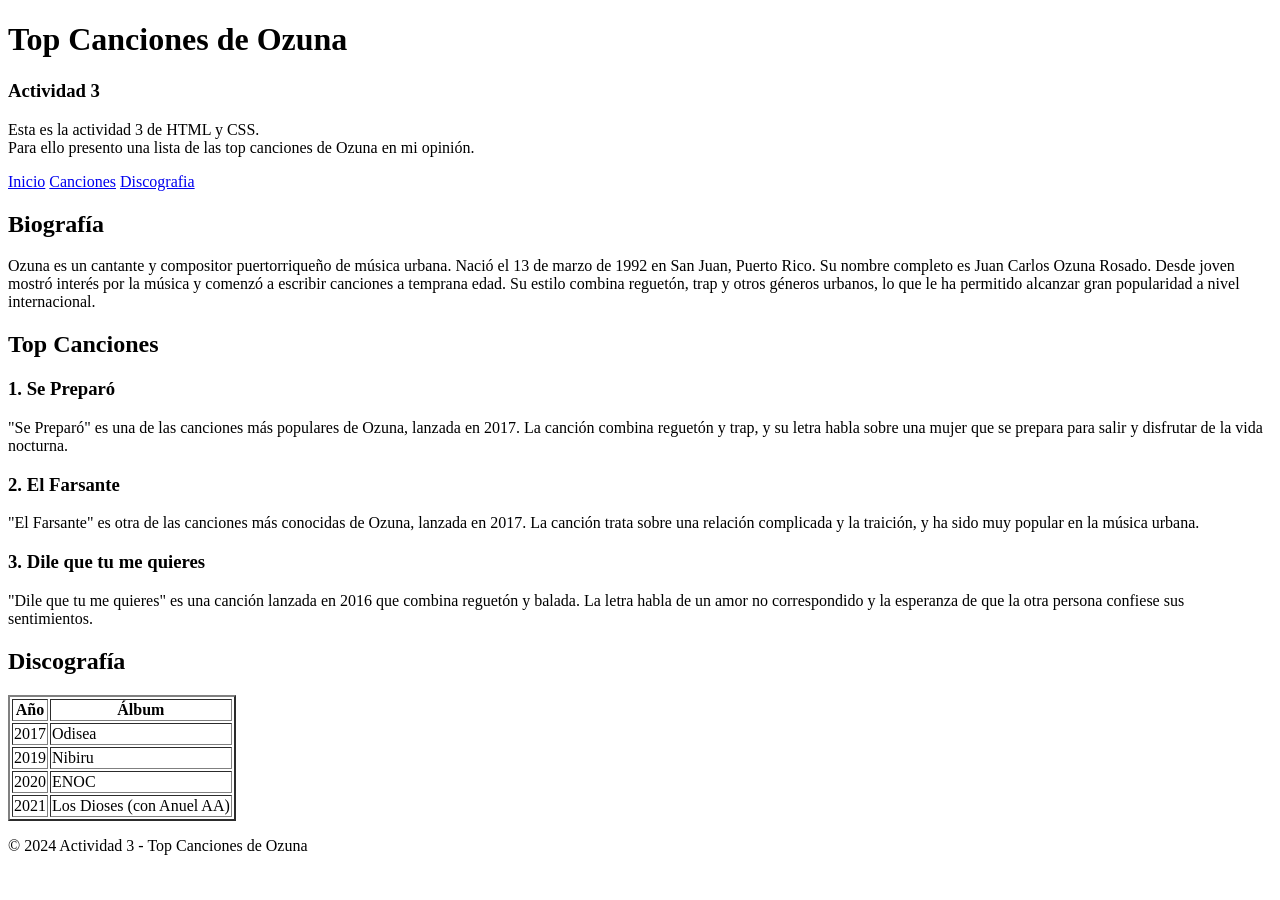
==== Tareas/actividad-3-html-y-css/index.html @ ae886368 "creación del index de la actividad 3" ====
<!DOCTYPE html>
<html lang="es">
<head>
    <meta charset="UTF-8">
    <meta name="viewport" content="width=device-width, initial-scale=1.0">
    <title>Actividad 3</title>
    <link rel="stylesheet" href="style.css">
</head>

<body>
    <header>
        <h1>Top Canciones de Ozuna</h1>
        <h3>Actividad 3</h3>
        <p>
            Esta es la actividad 3 de HTML y CSS.<br>
            Para ello presento una lista de las top canciones de Ozuna en mi opinión.
        </p>
        <nav>
            <a href="#biografia">Inicio</a>
            <a href="#canciones">Canciones</a>
            <a href="#discografia">Discografia</a>
        </nav>
    </header>
    
    <main>
        <section id="biografia">
            <h2>Biografía</h2>
            <p>
                Ozuna es un cantante y compositor puertorriqueño de música urbana. 
                Nació el 13 de marzo de 1992 en San Juan, Puerto Rico. 
                Su nombre completo es Juan Carlos Ozuna Rosado. 
                Desde joven mostró interés por la música y comenzó a escribir canciones a temprana edad. 
                Su estilo combina reguetón, trap y otros géneros urbanos, lo que le ha permitido alcanzar gran popularidad a nivel internacional.
            </p>
        </section>
        <section id="canciones">
            <!--<h2>Top Canciones</h2>
            <ol>
                <li>Se Preparó</li>
                <li>Caramelo</li>
                <li>Te Boté</li>
                <li>Vaina Loca</li>
                <li>La Modelo</li>
            </ol>-->

            <h2>Top Canciones</h2>
            <article>
                <h3>1. Se Preparó</h3>
                <p>
                    "Se Preparó" es una de las canciones más populares de Ozuna, lanzada en 2017. 
                    La canción combina reguetón y trap, y su letra habla sobre una mujer que se prepara para salir y disfrutar de la vida nocturna.
                </p>
            </article>
            <article>
                <h3>2. El Farsante</h3>
                <p>
                    "El Farsante" es otra de las canciones más conocidas de Ozuna, lanzada en 2017. 
                    La canción trata sobre una relación complicada y la traición, y ha sido muy popular en la música urbana.
                </p>
            </article>
            <article>
                <h3>3. Dile que tu me quieres</h3>
                <p>
                    "Dile que tu me quieres" es una canción lanzada en 2016 que combina reguetón y balada. 
                    La letra habla de un amor no correspondido y la esperanza de que la otra persona confiese sus sentimientos.
                </p>
            </article>
        </section>
        <section id="discografia">
            <h2>Discografía</h2>
            <!--<ul>
                <li>Odisea (2017)</li>
                <li>Nibiru (2019)</li>
                <li>ENOC (2020)</li>
                <li>Los Dioses (con Anuel AA) (2021)</li>
            </ul>-->

            <table border="2">
                <thead>
                    <tr>
                        <th>Año</th>
                        <th>Álbum</th>
                    </tr>
                </thead>
                <tbody>
                    <tr>
                        <td>2017</td>
                        <td>Odisea</td>
                    </tr>
                    <tr>
                        <td>2019</td>
                        <td>Nibiru</td>
                    </tr>
                    <tr>
                        <td>2020</td>
                        <td>ENOC</td>
                    </tr>
                    <tr>
                        <td>2021</td>
                        <td>Los Dioses (con Anuel AA)</td>
                    </tr>
                </tbody>
            </table>
        </section>
    </main>

    <footer>
        <p>&copy; 2024 Actividad 3 - Top Canciones de Ozuna</p>
    </footer>
</body>
</html>
---- Tareas/actividad-3-html-y-css/style.css ----
:root {
    --color-principal: #05a931;
    --color-secundario: #8cc0ed;
    --fuente-base: 16px;
    --espaciado-base: 1.5rem;
}

* {
    box-sizing: border-box;
}
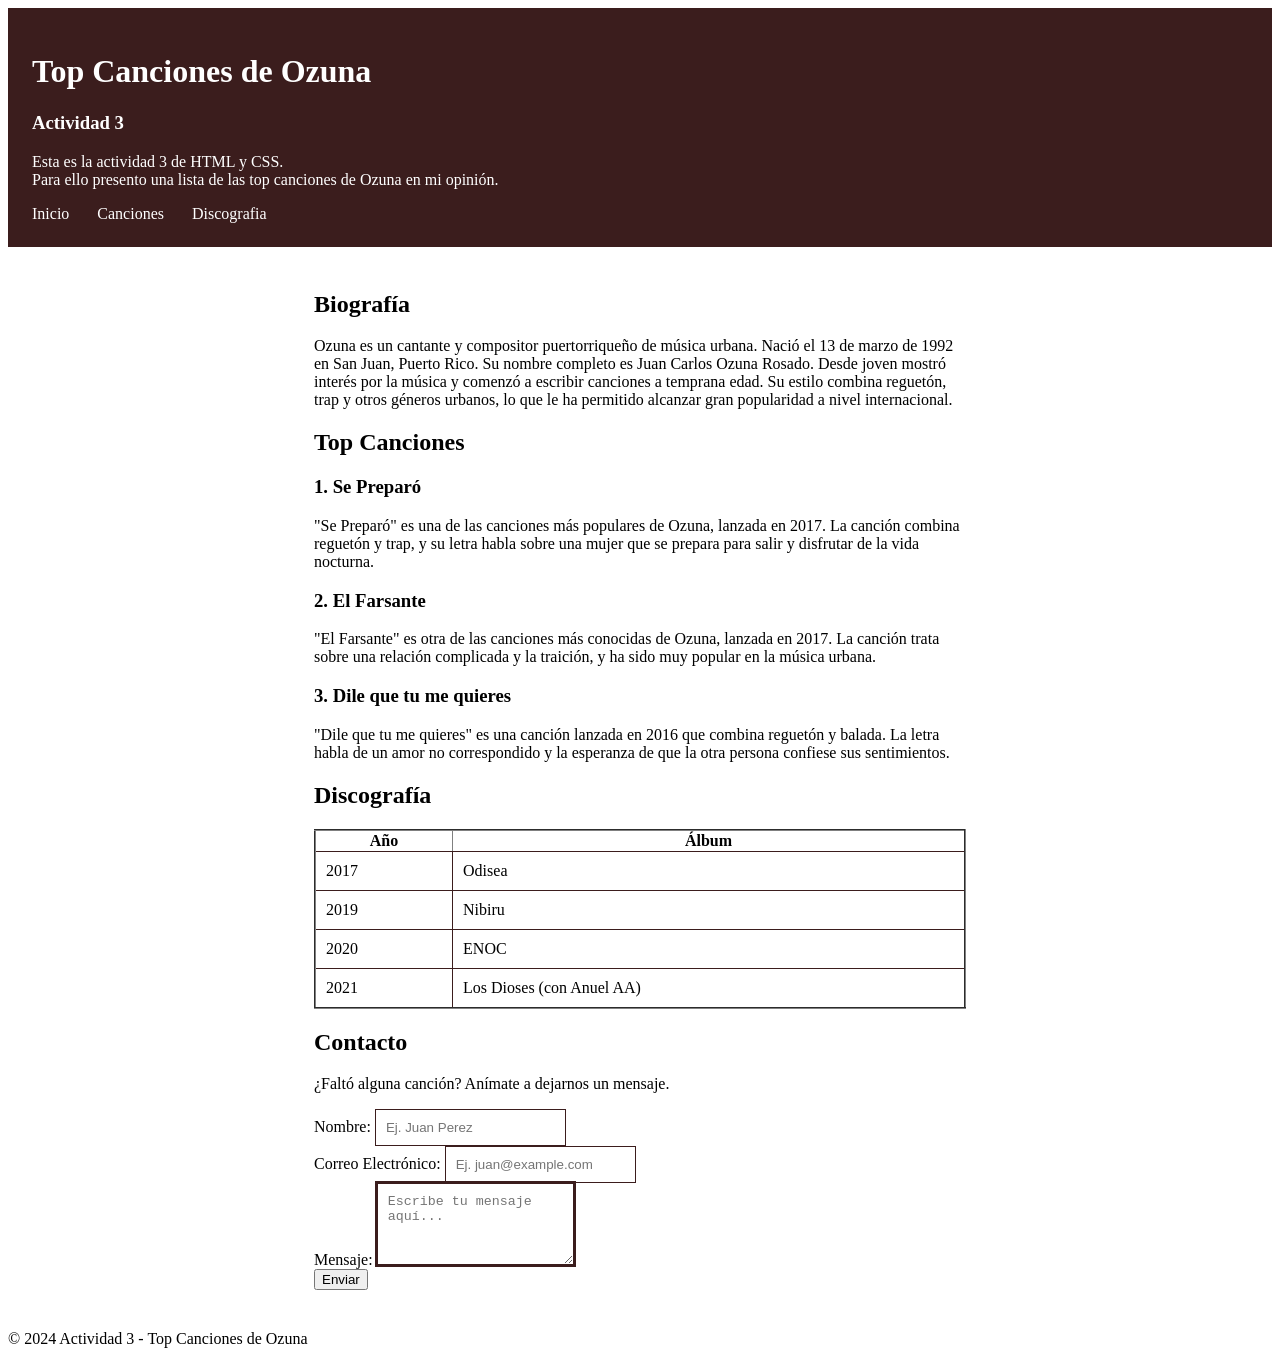
==== commit 09fb24ff: "feat: añadido de formulario y estilo de formulario" ====
--- a/Tareas/actividad-3-html-y-css/index.html
+++ b/Tareas/actividad-3-html-y-css/index.html
@@ -102,6 +102,26 @@
                 </tbody>
             </table>
         </section>
+        <section id="contacto">
+            <h2>Contacto</h2>
+            <p>¿Faltó alguna canción? Anímate a dejarnos un mensaje.</p>
+            <form action="#" method="post">
+                <div>
+                    <label for="nombre">Nombre:</label>
+                    <input type="text" id="nombre" name="nombre" placeholder="Ej. Juan Perez" required>
+                </div>
+                <div>
+                    <label for="email">Correo Electrónico:</label>
+                    <input type="email" id="email" name="email" placeholder="Ej. juan@example.com" required>
+                </div>
+                <div>
+                    <label for="mensaje">Mensaje:</label>
+                    <textarea id="mensaje" name="mensaje" rows="4" placeholder="Escribe tu mensaje aquí..." required></textarea>
+                </div>
+
+                <button type="submit">Enviar</button>
+            </form>
+        </section>
     </main>
 
     <footer>
--- a/Tareas/actividad-3-html-y-css/style.css
+++ b/Tareas/actividad-3-html-y-css/style.css
@@ -1,10 +1,49 @@
 :root {
-    --color-principal: #05a931;
-    --color-secundario: #8cc0ed;
+    --color-principal: rgb(59, 29, 29);
+    --color-secundario: white;
     --fuente-base: 16px;
     --espaciado-base: 1.5rem;
 }
 
 * {
     box-sizing: border-box;
-}+}
+
+header {
+    background-color: var(--color-principal);
+    padding: var(--espaciado-base);
+    color: white;
+}
+
+nav a {
+    text-decoration: none;
+    color: white;
+    margin-right: var(--espaciado-base);
+}
+
+main {
+    max-width: 700px;
+    margin: 0 auto;
+    padding: var(--espaciado-base);
+}
+
+table {
+    border-collapse: collapse;
+    padding: var(--espaciado-base);
+    width: 100%;
+}
+
+td, td {
+    padding: 10px;
+    border: 1px solid var(--color-principal);
+}
+
+input, textarea {
+    border: 1px solid var(--color-principal);
+    padding: 10px;
+}
+
+input:focus, textarea {
+    outline: 2px solid var(--color-principal);
+    border-color: var(--color-principal);
+}
